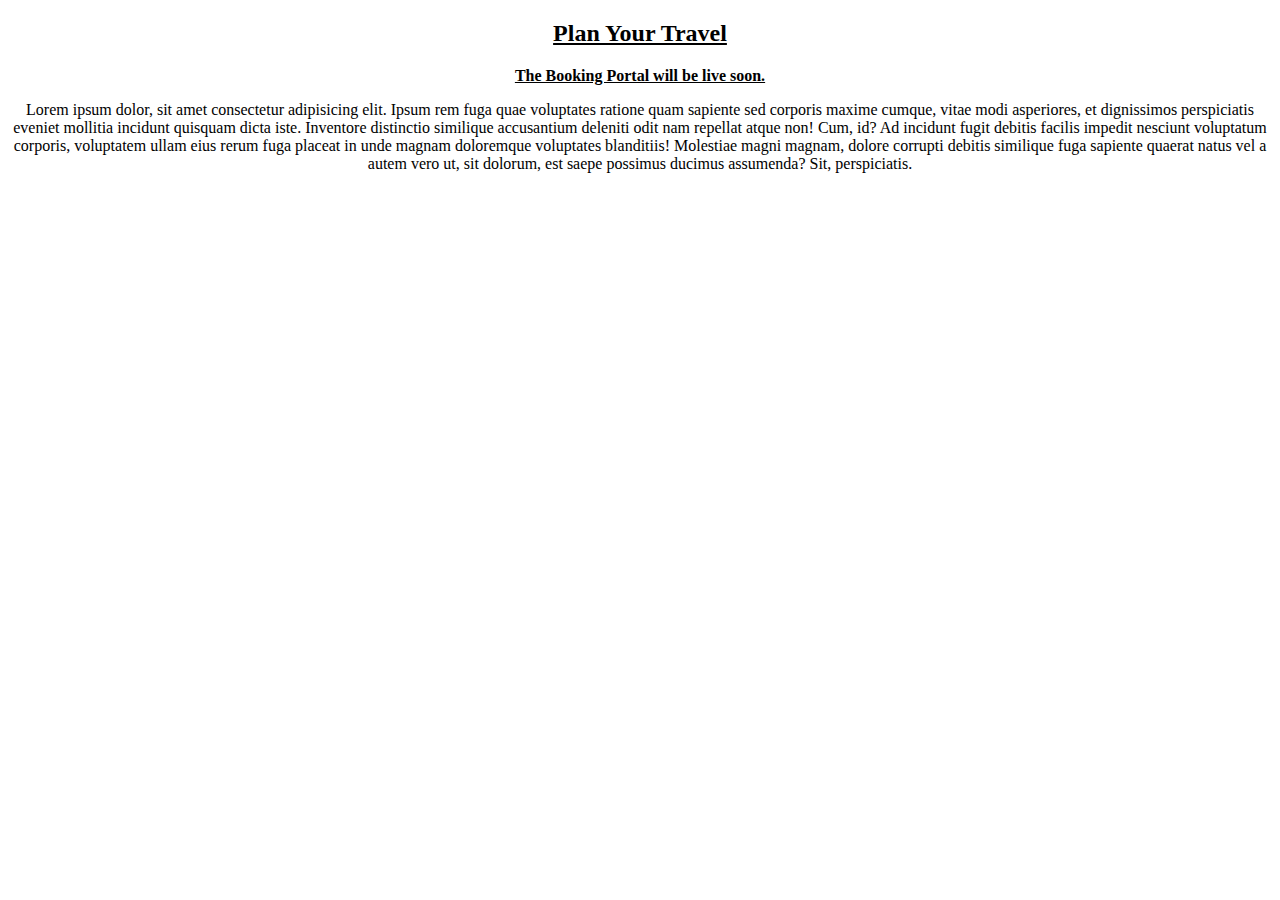
==== book.html @ 0e4f8796 "Add files via upload" ====
<!DOCTYPE html>
<html lang="en">
<head>
    <meta charset="UTF-8">
    <meta http-equiv="X-UA-Compatible" content="IE=edge">
    <meta name="viewport" content="width=device-width, initial-scale=1.0">
    <title>Book Your Flights!</title>
</head>
<body>
    <div class="heading">
        <u>
        <center><b><h2>Plan Your Travel</h2>
        <p>The Booking Portal will be live soon.</p></b></u>
        <p>Lorem ipsum dolor, sit amet consectetur adipisicing elit. Ipsum rem fuga quae voluptates ratione quam sapiente sed corporis maxime cumque, vitae modi asperiores, et dignissimos perspiciatis eveniet mollitia incidunt quisquam dicta iste. Inventore distinctio similique accusantium deleniti odit nam repellat atque non! Cum, id? Ad incidunt fugit debitis facilis impedit nesciunt voluptatum corporis, voluptatem ullam eius rerum fuga placeat in unde magnam doloremque voluptates blanditiis! Molestiae magni magnam, dolore corrupti debitis similique fuga sapiente quaerat natus vel a autem vero ut, sit dolorum, est saepe possimus ducimus assumenda? Sit, perspiciatis.</p></center>
    </div>
</body>
</html>
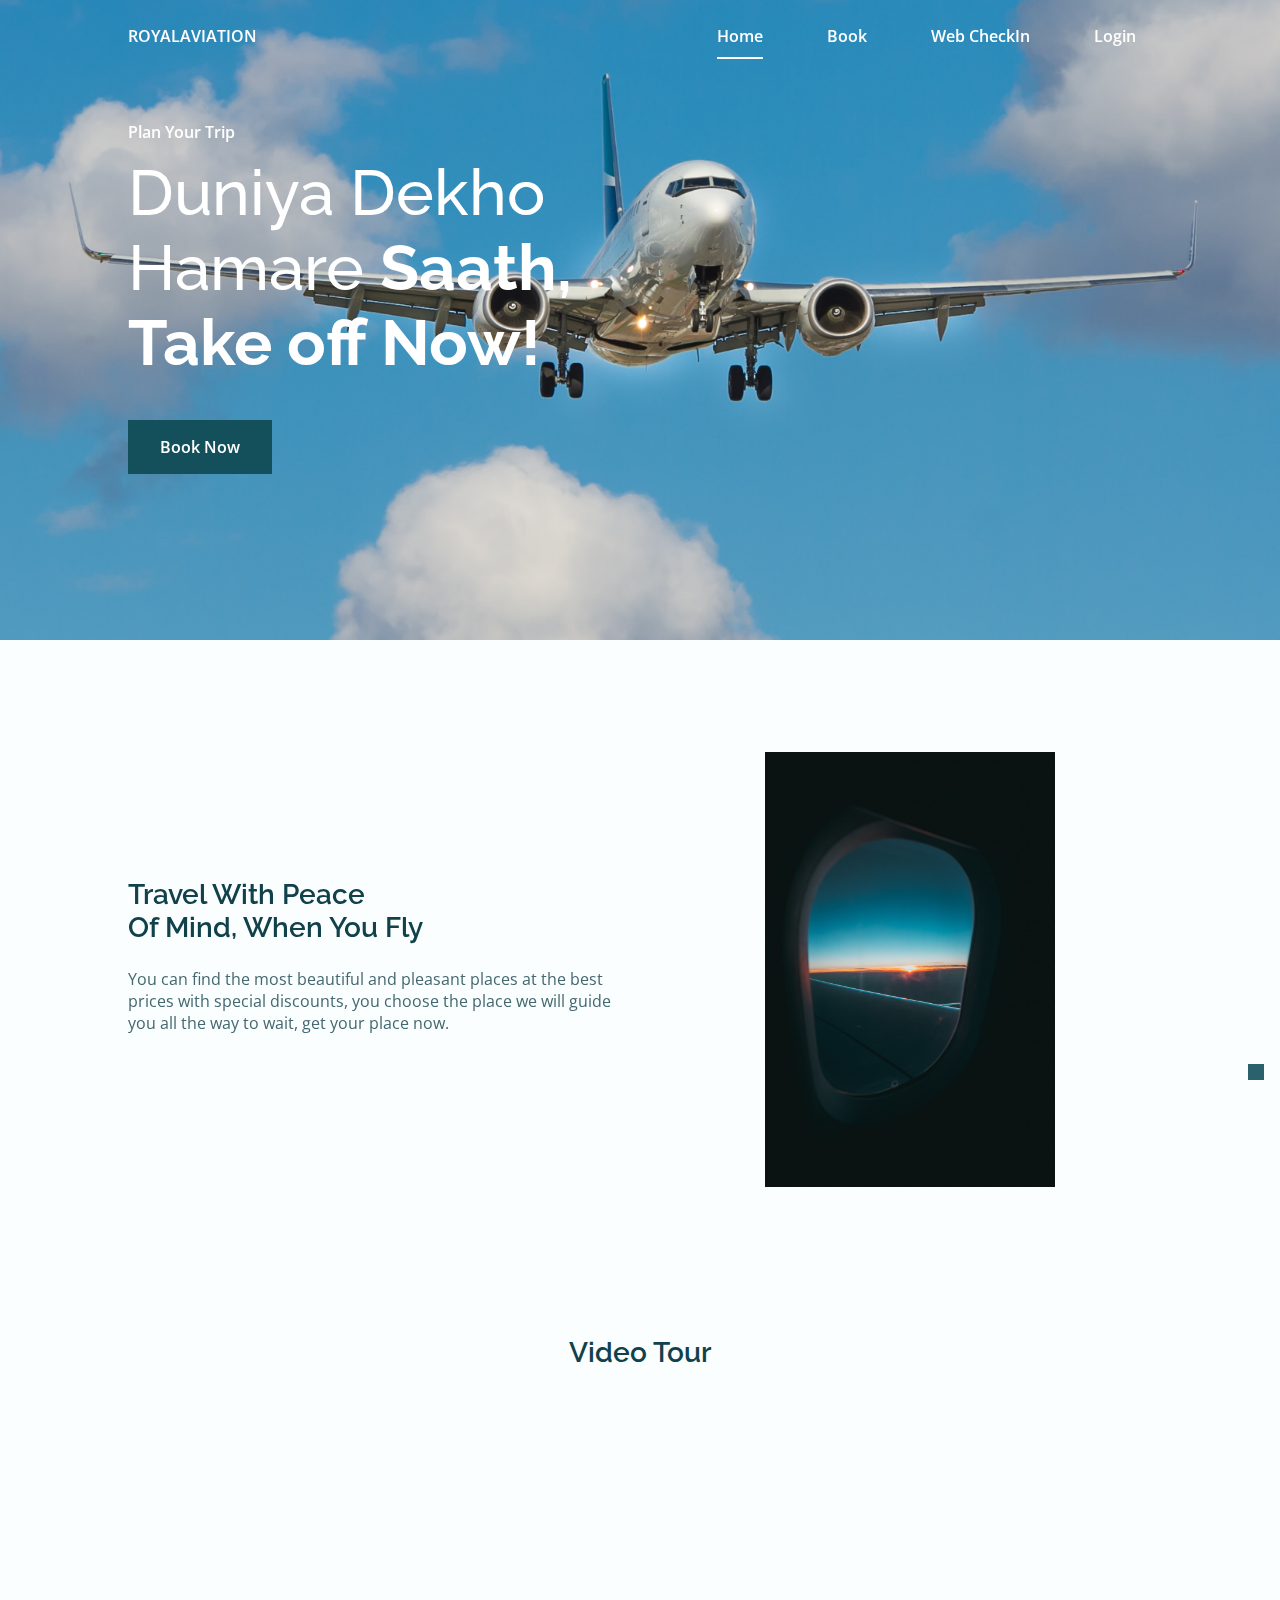
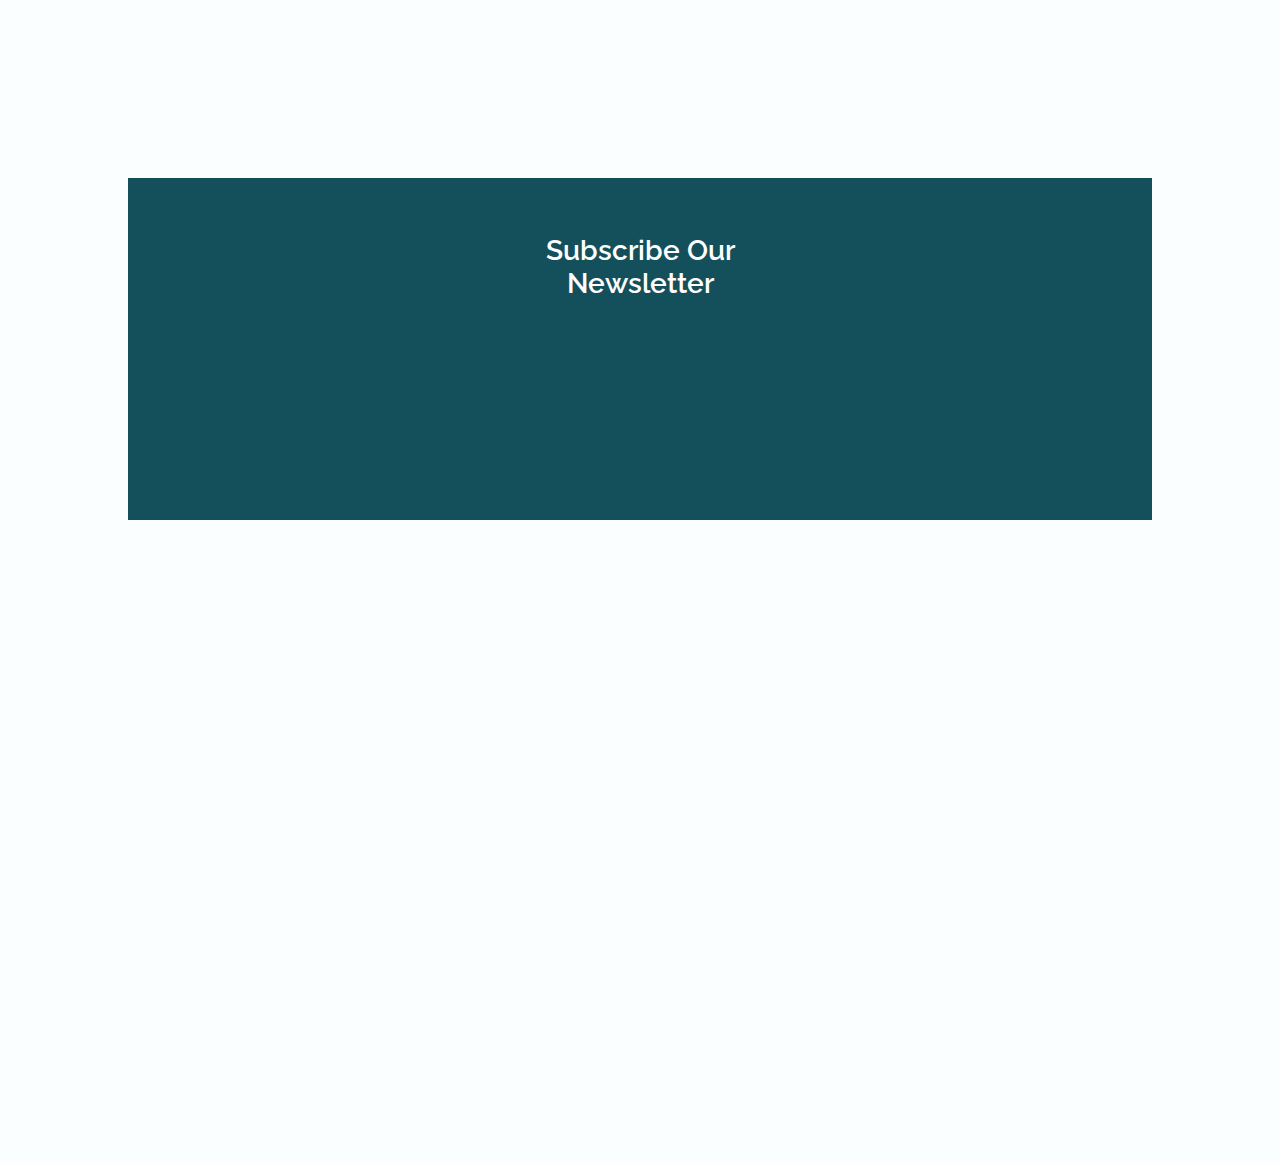
==== commit 2983b857: "Update book.html" ====
--- a/book.html
+++ b/book.html
@@ -1,17 +1,262 @@
 <!DOCTYPE html>
 <html lang="en">
+
 <head>
     <meta charset="UTF-8">
-    <meta http-equiv="X-UA-Compatible" content="IE=edge">
     <meta name="viewport" content="width=device-width, initial-scale=1.0">
-    <title>Book Your Flights!</title>
+
+    <link rel="shortcut icon" href="assets/img/favicon.png" type="image/png">
+
+    <!--=============== REMIXICONS ===============-->
+    <link href="https://cdn.jsdelivr.net/npm/remixicon@2.5.0/fonts/remixicon.css" rel="stylesheet">
+
+    <!--=============== SWIPER CSS ===============-->
+    <link rel="stylesheet" href="assets/css/swiper-bundle.min.css">
+
+    <!--=============== CSS ===============-->
+    <link rel="stylesheet" href="assets/css/styles.css">
+
+    <title>Lean Flying</title>
 </head>
+
 <body>
-    <div class="heading">
-        <u>
-        <center><b><h2>Plan Your Travel</h2>
-        <p>The Booking Portal will be live soon.</p></b></u>
-        <p>Lorem ipsum dolor, sit amet consectetur adipisicing elit. Ipsum rem fuga quae voluptates ratione quam sapiente sed corporis maxime cumque, vitae modi asperiores, et dignissimos perspiciatis eveniet mollitia incidunt quisquam dicta iste. Inventore distinctio similique accusantium deleniti odit nam repellat atque non! Cum, id? Ad incidunt fugit debitis facilis impedit nesciunt voluptatum corporis, voluptatem ullam eius rerum fuga placeat in unde magnam doloremque voluptates blanditiis! Molestiae magni magnam, dolore corrupti debitis similique fuga sapiente quaerat natus vel a autem vero ut, sit dolorum, est saepe possimus ducimus assumenda? Sit, perspiciatis.</p></center>
-    </div>
+    <header class="header" id="header">
+        <nav class="nav container">
+            <a href="index.html" class="nav__logo">ROYALAVIATION</a>
+
+            <div class="nav__menu" id="nav-menu">
+                <ul class="nav__list">
+                    <li class="nav__item">
+                        <a href="#home" class="nav__link active-link">Home</a>
+                    </li>
+                    <li class="nav__item">
+                        <a href="book.html" class="nav__link" target="blank">Book</a>
+                    </li>
+                    <li class="nav__item">
+                        <a href="webcheckin.html" class="nav__link" target="blank">Web CheckIn</a>
+                    </li>
+                    <li class="nav__item">
+                        <a href="login.html" class="nav__link" target="blank">Login</a>
+                    </li>
+                </ul>
+
+                <div class="nav__dark">
+                    <!-- Theme change button -->
+                    <span class="change-theme-name">Dark mode</span>
+                    <i class="ri-moon-line change-theme" id="theme-button"></i>
+                </div>
+
+                <i class="ri-close-line nav__close" id="nav-close"></i>
+            </div>
+
+            <div class="nav__toggle" id="nav-toggle">
+                <i class="ri-function-line"></i>
+            </div>
+        </nav>
+    </header>
+
+    <main class="main">
+        <!--==================== HOME ====================-->
+        <section class="home" id="home">
+            <img src="assets/img/4.jpg" alt="" class="home__img">
+
+            <div class="home__container container grid">
+                <div class="home__data">
+                    <span class="home__data-subtitle">Plan Your Trip</span>
+                    <h1 class="home__data-title">Duniya Dekho <br> Hamare <b>Saath, <br> Take off Now!</b></h1>
+                    <a href="#" class="button">Book Now</a>
+
+                </div>
+            </div>
+            </div>
+        </section>
+
+        <!--==================== ABOUT ====================-->
+        <section class="about section" id="about">
+            <div class="about__container container grid">
+                <div class="about__data">
+                    <h2 class="section__title about__title">Travel With Peace<br>Of Mind, when you fly</h2>
+                    <p class="about__description">You can find the most beautiful and pleasant places at the best
+                        prices with special discounts, you choose the place we will guide you all the way to wait, get
+                        your
+                        place now.
+                    </p>
+                    <!-- <a href="#" class="button">Reserve a place</a> -->
+                </div>
+
+                <div class="about__img">
+                    <div class="about__img-overlay">
+                        <img src="assets/img/12.jpg" alt="" class="about__img-one">
+                    </div>
+
+                    <div class="about__img-overlay">
+                        <img src="assets/img/11.jpg" alt="" class="about__img-two">
+                    </div>
+                </div>
+            </div>
+        </section>
+      
+
+        
+
+        <!--==================== VIDEO ====================-->
+        <section class="video section">
+            <h2 class="section__title">Video Tour</h2>
+
+            <div class="video__container container">
+                <p class="video__description">Touch the Sky with Glory.
+                </p>
+
+                <div class="video__content">
+                    <video id="video-file">
+                        <source src="assets/video/video.mp4" type="video/mp4">
+                    </video>
+
+                    <button class="button button--flex video__button" id="video-button">
+                        <i class="ri-play-line video__button-icon" id="video-icon"></i>
+                    </button>
+                </div>
+            </div>
+        </section>
+       
+
+
+        <!--==================== SUBSCRIBE ====================-->
+        <section class="subscribe section">
+            <div class="subscribe__bg">
+                <div class="subscribe__container container">
+                    <h2 class="section__title subscribe__title">Subscribe Our <br> Newsletter</h2>
+                    <p class="subscribe__description">Subscribe to our newsletter and get a
+                        special 30% discount.
+                    </p>
+
+                    <form action="" class="subscribe__form">
+                        <input type="text" placeholder="Enter email" class="subscribe__input">
+
+                        <button class="button">
+                            Subscribe
+                        </button>
+                    </form>
+                </div>
+            </div>
+        </section>
+
+        <!--==================== SPONSORS ====================-->
+        <section class="sponsor section">
+            <div class="sponsor__container container grid">
+                <div class="sponsor__content">
+                    <img src="assets/img/sponser1.jpg" alt="" class="sponsor__img">
+                </div>
+                <div class="sponsor__content">
+                    <img src="assets/img/sponser2.png" alt="" class="sponsor__img">
+                </div>
+                <div class="sponsor__content">
+                    <img src="assets/img/sponser3.png" alt="" class="sponsor__img">
+                </div>
+                <div class="sponsor__content">
+                    <img src="assets/img/sponser4.png" alt="" class="sponsor__img">
+                </div>
+                <div class="sponsor__content">
+                    <img src="assets/img/sponser5.png" alt="" class="sponsor__img">
+                </div>
+            </div>
+        </section>
+    </main>
+
+    <!--==================== FOOTER ====================-->
+    <footer class="footer section">
+        <div class="footer__container container grid">
+            <div class="footer__content grid">
+                <div class="footer__data">
+                    <h3 class="footer__title">Travel</h3>
+                    <p class="footer__description">Travel you choose the <br> destination,
+                        we offer you the <br> experience.
+                    </p>
+                    <div>
+                        <a href="https://www.facebook.com/" target="_blank" class="footer__social">
+                            <i class="ri-facebook-box-fill"></i>
+                        </a>
+                        <a href="https://twitter.com/" target="_blank" class="footer__social">
+                            <i class="ri-twitter-fill"></i>
+                        </a>
+                        <a href="https://www.instagram.com/" target="_blank" class="footer__social">
+                            <i class="ri-instagram-fill"></i>
+                        </a>
+                        <a href="https://www.youtube.com/" target="_blank" class="footer__social">
+                            <i class="ri-youtube-fill"></i>
+                        </a>
+                    </div>
+                </div>
+
+                <div class="footer__data">
+                    <h3 class="footer__subtitle">About</h3>
+                    <ul>
+                        <li class="footer__item">
+                            <a href="" class="footer__link">About Us</a>
+                        </li>
+                        <li class="footer__item">
+                            <a href="" class="footer__link">Features</a>
+                        </li>
+                        <li class="footer__item">
+                            <a href="" class="footer__link">New & Blog</a>
+                        </li>
+                    </ul>
+                </div>
+
+                <div class="footer__data">
+                    <h3 class="footer__subtitle">Company</h3>
+                    <ul>
+                        <li class="footer__item">
+                            <a href="" class="footer__link">Team</a>
+                        </li>
+                        <li class="footer__item">
+                            <a href="" class="footer__link">Plan y Pricing</a>
+                        </li>
+                        <li class="footer__item">
+                            <a href="" class="footer__link">Become a member</a>
+                        </li>
+                    </ul>
+                </div>
+
+                <div class="footer__data">
+                    <h3 class="footer__subtitle">Support</h3>
+                    <ul>
+                        <li class="footer__item">
+                            <a href="" class="footer__link">FAQs</a>
+                        </li>
+                        <li class="footer__item">
+                            <a href="" class="footer__link">Support Center</a>
+                        </li>
+                        <li class="footer__item">
+                            <a href="" class="footer__link">Contact Us</a>
+                        </li>
+                    </ul>
+                </div>
+            </div>
+
+            <div class="footer__rights">
+                <p class="footer__copy">&#169; 2021 Royalaviation. All rigths reserved.</p>
+                <div class="footer__terms">
+                    <a href="#" class="footer__terms-link">Terms & Agreements</a>
+                    <a href="#" class="footer__terms-link">Privacy Policy</a>
+                </div>
+            </div>
+        </div>
+    </footer>
+
+    <!--========== SCROLL UP ==========-->
+    <a href="#" class="scrollup" id="scroll-up">
+        <i class="ri-arrow-up-line scrollup__icon"></i>
+    </a>
+
+    <!--=============== SCROLL REVEAL===============-->
+    <script src="assets/js/scrollreveal.min.js"></script>
+
+    <!--=============== SWIPER JS ===============-->
+    <script src="assets/js/swiper-bundle.min.js"></script>
+
+    <!--=============== MAIN JS ===============-->
+    <script src="assets/js/main.js"></script>
 </body>
-</html>+
+</html>
--- a/assets/css/styles.css
+++ b/assets/css/styles.css
@@ -0,0 +1,1046 @@
+/*63, 224,last */
+
+/*=============== GOOGLE FONTS ===============*/
+@import url("https://fonts.googleapis.com/css2?family=Open+Sans:wght@400;600&family=Raleway:wght@500;600;700&display=swap");
+
+/*=============== VARIABLES CSS ===============*/
+:root {
+  --header-height: 3rem;
+
+  /*========== Colors ==========*/
+  /* Change favorite color to match images */
+  /*Green dark 190 - Green 171 - Grren Blue 200*/
+  --hue-color: 190;
+
+  /* HSL color mode */
+  --first-color: hsl(var(--hue-color), 64%, 22%);
+  --first-color-second: hsl(var(--hue-color), 64%, 22%);
+  --first-color-alt: hsl(var(--hue-color), 64%, 15%);
+  --title-color: hsl(var(--hue-color), 64%, 18%);
+  --text-color: hsl(var(--hue-color), 24%, 35%);
+  --text-color-light: hsl(var(--hue-color), 8%, 60%);
+  --input-color: hsl(var(--hue-color), 24%, 97%);
+  --body-color: hsl(var(--hue-color), 100%, 99%);
+  --white-color: #FFF;
+  --scroll-bar-color: hsl(var(--hue-color), 12%, 90%);
+  --scroll-thumb-color: hsl(var(--hue-color), 12%, 75%);
+
+  /*========== Font and typography ==========*/
+  --body-font: 'Open Sans', sans-serif;
+  --title-font: 'Raleway', sans-serif;
+  --biggest-font-size: 2.5rem;
+  --h1-font-size: 1.5rem;
+  --h2-font-size: 1.25rem;
+  --h3-font-size: 1rem;
+  --normal-font-size: .938rem;
+  --small-font-size: .813rem;
+  --smaller-font-size: .75rem;
+
+  /*========== Font weight ==========*/
+  --font-medium: 500;
+  --font-semi-bold: 600;
+
+  /*========== Margenes Bottom ==========*/
+  --mb-0-25: .25rem;
+  --mb-0-5: .5rem;
+  --mb-0-75: .75rem;
+  --mb-1: 1rem;
+  --mb-1-25: 1.25rem;
+  --mb-1-5: 1.5rem;
+  --mb-2: 2rem;
+  --mb-2-5: 2.5rem;
+
+  /*========== z index ==========*/
+  --z-tooltip: 10;
+  --z-fixed: 100;
+
+  /*========== Hover overlay ==========*/
+  --img-transition: .3s;
+  --img-hidden: hidden;
+  --img-scale: scale(1.1);
+}
+
+@media screen and (min-width: 968px) {
+  :root {
+    --biggest-font-size: 4rem;
+    --h1-font-size: 2.25rem;
+    --h2-font-size: 1.75rem;
+    --h3-font-size: 1.25rem;
+    --normal-font-size: 1rem;
+    --small-font-size: .875rem;
+    --smaller-font-size: .813rem;
+  }
+}
+
+/*========== Variables Dark theme ==========*/
+body.dark-theme {
+  --first-color-second: hsl(var(--hue-color), 54%, 12%);
+  --title-color: hsl(var(--hue-color), 24%, 95%);
+  --text-color: hsl(var(--hue-color), 8%, 75%);
+  --input-color: hsl(var(--hue-color), 29%, 16%);
+  --body-color: hsl(var(--hue-color), 29%, 12%);
+  --scroll-bar-color: hsl(var(--hue-color), 12%, 48%);
+  --scroll-thumb-color: hsl(var(--hue-color), 12%, 36%);
+}
+
+/*========== Button Dark/Light ==========*/
+.nav__dark {
+  display: flex;
+  align-items: center;
+  column-gap: 2rem;
+  position: absolute;
+  left: 3rem;
+  bottom: 4rem;
+}
+
+.change-theme, .change-theme-name {
+  color: var(--text-color);
+}
+
+.change-theme {
+  cursor: pointer;
+  font-size: 1rem;
+}
+
+.change-theme-name {
+  font-size: var(--small-font-size);
+}
+
+/*=============== BASE ===============*/
+* {
+  box-sizing: border-box;
+  padding: 0;
+  margin: 0;
+}
+
+html {
+  scroll-behavior: smooth;
+}
+
+body {
+  margin: var(--header-height) 0 0 0;
+  font-family: var(--body-font);
+  font-size: var(--normal-font-size);
+  background-color: var(--body-color);
+  color: var(--text-color);
+}
+
+h1, h2, h3 {
+  color: var(--title-color);
+  font-weight: var(--font-semi-bold);
+  font-family: var(--title-font);
+}
+
+ul {
+  list-style: none;
+}
+
+a {
+  text-decoration: none;
+}
+
+img,
+video {
+  max-width: 100%;
+  height: auto;
+}
+
+button,
+input {
+  border: none;
+  font-family: var(--body-font);
+  font-size: var(--normal-font-size);
+}
+
+button {
+  cursor: pointer;
+}
+
+input {
+  outline: none;
+}
+
+.main {
+  overflow-x: hidden;
+}
+
+/*=============== REUSABLE CSS CLASSES ===============*/
+.section {
+  padding: 4.5rem 0 2.5rem;
+}
+
+.section__title {
+  font-size: var(--h2-font-size);
+  color: var(--title-color);
+  text-align: center;
+  text-transform: capitalize;
+  margin-bottom: var(--mb-2);
+}
+
+.container {
+  max-width: 968px;
+  margin-left: var(--mb-1);
+  margin-right: var(--mb-1);
+}
+
+.grid {
+  display: grid;
+  gap: 1.5rem;
+}
+
+/*=============== HEADER ===============*/
+.header {
+  width: 100%;
+  position: fixed;
+  top: 0;
+  left: 0;
+  z-index: var(--z-fixed);
+  background-color: transparent;
+}
+
+/*=============== NAV ===============*/
+.nav {
+  height: var(--header-height);
+  display: flex;
+  justify-content: space-between;
+  align-items: center;
+}
+
+.nav__logo, .nav__toggle {
+  color: var(--white-color);
+}
+
+.nav__logo {
+  font-weight: var(--font-semi-bold);
+}
+
+.nav__toggle {
+  font-size: 1.2rem;
+  cursor: pointer;
+}
+
+.nav__menu {
+  position: relative;
+}
+
+@media screen and (max-width: 767px) {
+  .nav__menu {
+    position: fixed;
+    background-color: var(--body-color);
+    top: 0;
+    right: -100%;
+    width: 70%;
+    height: 100%;
+    box-shadow: -1px 0 4px rgba(14, 55, 63, 0.15);
+    padding: 3rem;
+    transition: .4s;
+  }
+}
+
+.nav__list {
+  display: flex;
+  flex-direction: column;
+  row-gap: 2.5rem;
+}
+
+.nav__link {
+  color: var(--text-color-light);
+  font-weight: var(--font-semi-bold);
+  text-transform: uppercase;
+}
+
+.nav__link:hover {
+  color: var(--text-color);
+}
+
+.nav__close {
+  position: absolute;
+  top: .75rem;
+  right: 1rem;
+  font-size: 1.5rem;
+  color: var(--title-color);
+  cursor: pointer;
+}
+
+/* show menu */
+.show-menu {
+  right: 0;
+}
+
+/* Change background header */
+.scroll-header {
+  background-color: var(--body-color);
+  box-shadow: 0 0 4px rgba(14, 55, 63, 0.15);
+}
+
+.scroll-header .nav__logo,
+.scroll-header .nav__toggle {
+  color: var(--title-color);
+}
+
+/* Active link */
+.active-link {
+  position: relative;
+  color: var(--title-color);
+}
+
+.active-link::before {
+  content: '';
+  position: absolute;
+  background-color: var(--title-color);
+  width: 100%;
+  height: 2px;
+  bottom: -.75rem;
+  left: 0;
+}
+
+/*=============== HOME ===============*/
+.home__img {
+  position: absolute;
+  top: 0;
+  left: 0;
+  width: 100%;
+  height: 100vh;
+  object-fit: cover;
+  object-position: 83%;
+}
+
+.home__container {
+  position: relative;
+  height: calc(100vh - var(--header-height));
+  align-content: center;
+  row-gap: 3rem;
+}
+
+.home__data-subtitle, 
+.home__data-title, 
+.home__social-link, 
+.home__info {
+  color: var(--white-color);
+}
+
+.home__data-subtitle {
+  display: block;
+  font-weight: var(--font-semi-bold);
+  margin-bottom: var(--mb-0-75);
+}
+
+.home__data-title {
+  font-size: var(--biggest-font-size);
+  font-weight: var(--font-medium);
+  margin-bottom: var(--mb-2-5);
+}
+
+.home__social {
+  display: flex;
+  flex-direction: column;
+  row-gap: 1.5rem;
+}
+
+.home__social-link {
+  font-size: 1.2rem;
+  width: max-content;
+}
+
+.home__info {
+  background-color: var(--first-color);
+  display: flex;
+  padding: 1.5rem 1rem;
+  align-items: center;
+  column-gap: .5rem;
+  position: absolute;
+  right: 0;
+  bottom: 1rem;
+  width: 228px;
+}
+
+.home__info-title {
+  display: block;
+  font-size: var(--small-font-size);
+  font-weight: var(--font-semi-bold);
+  margin-bottom: var(--mb-0-75);
+}
+
+.home__info-button {
+  font-size: var(--smaller-font-size);
+}
+
+.home__info-overlay {
+  overflow: var(--img-hidden);
+}
+
+.home__info-img {
+  width: 145px;
+  transition: var(--img-transition);
+}
+
+.home__info-img:hover {
+  transform: var(--img-scale);
+}
+
+/*=============== BUTTONS ===============*/
+.button {
+  display: inline-block;
+  background-color: var(--first-color);
+  color: var(--white-color);
+  padding: 1rem 2rem;
+  font-weight: var(--font-semi-bold);
+  transition: .3s;
+}
+
+.button:hover {
+  background-color: var(--first-color-alt);
+}
+
+.button--flex {
+  display: flex;
+  align-items: center;
+  column-gap: .25rem;
+}
+
+.button--link {
+  background: none;
+  padding: 0;
+}
+
+.button--link:hover {
+  background: none;
+}
+
+/*=============== ABOUT ===============*/
+.about__data {
+  text-align: center;
+}
+
+.about__container {
+  row-gap: 2.5rem;
+}
+
+.about__description {
+  margin-bottom: var(--mb-2);
+}
+
+.about__img {
+  display: flex;
+  column-gap: 1rem;
+  align-items: center;
+  justify-content: center;
+}
+
+.about__img-overlay {
+  overflow: var(--img-hidden);
+}
+
+.about__img-one {
+  width: 130px;
+}
+
+.about__img-two {
+  width: 180px;
+}
+
+.about__img-one, 
+.about__img-two {
+  transition: var(--img-transition);
+}
+
+.about__img-one:hover, 
+.about__img-two:hover {
+  transform: var(--img-scale);
+}
+
+/*=============== DISCOVER ===============*/
+.discover__card {
+  position: relative;
+  width: 200px;
+  overflow: var(--img-hidden);
+}
+
+.discover__data {
+  position: absolute;
+  bottom: 1.5rem;
+  left: 1rem;
+}
+
+.discover__title, 
+.discover__description {
+  color: var(--white-color);
+}
+
+.discover__title {
+  font-size: var(--h3-font-size);
+  margin-bottom: var(--mb-0-25);
+}
+
+.discover__description {
+  display: block;
+  font-size: var(--smaller-font-size);
+}
+
+.discover__img {
+  transition: var(--img-transition);
+}
+
+.discover__img:hover {
+  transform: var(--img-scale);
+}
+
+.swiper-container-3d .swiper-slide-shadow-left,
+.swiper-container-3d .swiper-slide-shadow-right {
+  background-image: none;
+}
+
+/*=============== EXPERIENCE ===============*/
+.experience__container {
+  row-gap: 2.5rem;
+  justify-content: center;
+  justify-items: center;
+}
+
+.experience__content {
+  grid-template-columns: repeat(3, 1fr);
+  column-gap: 1rem;
+  justify-items: center;
+  padding: 0 2rem;
+}
+
+.experience__number {
+  font-size: var(--h2-font-size);
+  font-weight: var(--font-semi-bold);
+  margin-bottom: var(--mb-0-5);
+}
+
+.experience__description {
+  font-size: var(--small-font-size);
+}
+
+.experience__img {
+  position: relative;
+  padding-bottom: 2rem;
+}
+
+.experience__img-one, 
+.experience__img-two {
+  transition: var(--img-transition);
+}
+
+.experience__img-one:hover, 
+.experience__img-two:hover {
+  transform: var(--img-scale);
+}
+
+.experience__overlay {
+  overflow: var(--img-hidden);
+}
+
+.experience__overlay:nth-child(1) {
+  width: 263px;
+  margin-right: 2rem;
+}
+
+.experience__overlay:nth-child(2) {
+  width: 120px;
+  position: absolute;
+  top: 2rem;
+  right: 0;
+}
+
+/*=============== VIDEO ===============*/
+.video__container {
+  padding-bottom: 1rem;
+}
+
+.video__description {
+  text-align: center;
+  margin-bottom: var(--mb-2-5);
+}
+
+.video__content {
+  position: relative;
+}
+
+.video__button {
+  position: absolute;
+  right: 1rem;
+  bottom: -1rem;
+  padding: 1rem 1.5rem;
+}
+
+.video__button-icon {
+  font-size: 1.2rem;
+}
+
+/*=============== PLACES ===============*/
+.place__card, .place__img {
+  height: 230px;
+}
+
+.place__container {
+  grid-template-columns: repeat(2, max-content);
+  justify-content: center;
+}
+
+.place__card {
+  position: relative;
+  overflow: var(--img-hidden);
+}
+
+.place__card:hover .place__img {
+  transform: var(--img-scale);
+}
+
+.place__img {
+  transition: var(--img-transition);
+}
+
+.place__content, .place__title {
+  color: var(--white-color);
+}
+
+.place__content {
+  position: absolute;
+  top: 0;
+  left: 0;
+  width: 100%;
+  height: 100%;
+  display: flex;
+  flex-direction: column;
+  justify-content: space-between;
+  padding: .75rem .75rem 1rem;
+}
+
+.place__rating {
+  align-self: flex-end;
+  display: flex;
+  align-items: center;
+}
+
+.place__rating-icon {
+  font-size: .75rem;
+  margin-right: var(--mb-0-25);
+}
+
+.place__rating-number {
+  font-size: var(--small-font-size);
+}
+
+.place__subtitle, .place__price {
+  display: block;
+}
+
+.place__title {
+  font-size: var(--h3-font-size);
+  margin-bottom: var(--mb-0-25);
+}
+
+.place__subtitle {
+  font-size: var(--smaller-font-size);
+  margin-bottom: var(--mb-1-25);
+}
+
+.place__button {
+  position: absolute;
+  right: 0;
+  bottom: 0;
+  padding: .75rem 1rem;
+}
+
+/*=============== SUBSCRIBE ===============*/
+.subscribe__bg {
+  background-color: var(--first-color-second);
+  padding: 2.5rem 0;
+}
+
+.subscribe__title, 
+.subscribe__description {
+  color: var(--white-color);
+}
+
+.subscribe__description {
+  text-align: center;
+  margin-bottom: var(--mb-2-5);
+}
+
+.subscribe__form {
+  background-color: var(--input-color);
+  padding: .5rem;
+  display: flex;
+  justify-content: space-between;
+}
+
+.subscribe__input {
+  width: 70%;
+  padding-right: .5rem;
+  background-color: var(--input-color);
+  color: var(--text-color);
+}
+
+.subscribe__input::placeholder {
+  color: var(--text-color);
+}
+
+/*=============== SPONSORS ===============*/
+.sponsor__container {
+  grid-template-columns: repeat(auto-fit, minmax(110px, 1fr));
+  justify-items: center;
+  row-gap: 3.5rem;
+}
+
+.sponsor__content:hover .sponsor__img {
+  filter: invert(0.5);
+}
+
+.sponsor__img {
+  width: 90px;
+  filter: invert(0.7);
+  transition: var(--img-transition);
+}
+
+/*=============== FOOTER ===============*/
+.footer__container {
+  row-gap: 5rem;
+}
+
+.footer__content {
+  grid-template-columns: repeat(auto-fit, minmax(220px, 1fr));
+  row-gap: 2rem;
+}
+
+.footer__title, 
+.footer__subtitle {
+  font-size: var(--h3-font-size);
+}
+
+.footer__title {
+  margin-bottom: var(--mb-0-5);
+}
+
+.footer__description {
+  margin-bottom: var(--mb-2);
+}
+
+.footer__social {
+  font-size: 1.25rem;
+  color: var(--title-color);
+  margin-right: var(--mb-1-25);
+}
+
+.footer__subtitle {
+  margin-bottom: var(--mb-1);
+}
+
+.footer__item {
+  margin-bottom: var(--mb-0-75);
+}
+
+.footer__link {
+  color: var(--text-color);
+}
+
+.footer__link:hover {
+  color: var(--title-color);
+}
+
+.footer__rights {
+  display: flex;
+  flex-direction: column;
+  row-gap: 1.5rem;
+  text-align: center;
+}
+
+.footer__copy, .footer__terms-link {
+  font-size: var(--small-font-size);
+  color: var(--text-color-light);
+}
+
+.footer__terms {
+  display: flex;
+  column-gap: 1.5rem;
+  justify-content: center;
+}
+
+.footer__terms-link:hover {
+  color: var(--text-color);
+}
+
+/*========== SCROLL UP ==========*/
+.scrollup {
+  position: fixed;
+  right: 1rem;
+  bottom: -20%;
+  background-color: var(--first-color);
+  padding: .5rem;
+  display: flex;
+  opacity: .9;
+  z-index: var(--z-tooltip);
+  transition: .4s;
+}
+
+.scrollup:hover {
+  background-color: var(--first-color-alt);
+  opacity: 1;
+}
+
+.scrollup__icon {
+  color: var(--white-color);
+  font-size: 1.2rem;
+}
+
+/* Show scroll */
+.show-scroll {
+  bottom: 5rem;
+}
+
+/*=============== SCROLL BAR ===============*/
+::-webkit-scrollbar {
+  width: .60rem;
+  background-color: var(--scroll-bar-color);
+}
+
+::-webkit-scrollbar-thumb {
+  background-color: var(--scroll-thumb-color);
+}
+
+::-webkit-scrollbar-thumb:hover {
+  background-color: var(--text-color-light);
+}
+
+/*=============== MEDIA QUERIES ===============*/
+/* For small devices */
+@media screen and (max-width: 340px) {
+  .place__container {
+    grid-template-columns: max-content;
+    justify-content: center;
+  }
+  .experience__content {
+    padding: 0;
+  }
+  .experience__overlay:nth-child(1) {
+    width: 190px;
+  }
+  .experience__overlay:nth-child(2) {
+    width: 80px;
+  }
+  .home__info {
+    width: 190px;
+    padding: 1rem;
+  }
+  .experience__img,
+  .video__container {
+    padding: 0;
+  }
+}
+
+/* For medium devices */
+@media screen and (min-width: 568px) {
+  .video__container {
+    display: grid;
+    grid-template-columns: .6fr;
+    justify-content: center;
+  }
+  .place__container {
+    grid-template-columns: repeat(3, max-content);
+  }
+  .subscribe__form {
+    width: 470px;
+    margin: 0 auto;
+  }
+}
+
+@media screen and (min-width: 768px) {
+  body {
+    margin: 0;
+  }
+  .nav {
+    height: calc(var(--header-height) + 1.5rem);
+  }
+  .nav__link {
+    color: var(--white-color);
+    text-transform: initial;
+  }
+  .nav__link:hover {
+    color: var(--white-color);
+  }
+  .nav__dark {
+    position: initial;
+  }
+  .nav__menu {
+    display: flex;
+    column-gap: 1rem;
+  }
+  .nav__list {
+    flex-direction: row;
+    column-gap: 4rem;
+  }
+  .nav__toggle, .nav__close {
+    display: none;
+  }
+  .change-theme-name {
+    display: none;
+  }
+  .change-theme {
+    color: var(--white-color);
+  }
+  .active-link::before {
+    background-color: var(--white-color);
+  }
+  .scroll-header .nav__link {
+    color: var(--text-color);
+  }
+  .scroll-header .active-link {
+    color: var(--title-color);
+  }
+  .scroll-header .active-link::before {
+    background-color: var(--title-color);
+  }
+  .scroll-header .change-theme {
+    color: var(--text-color);
+  }
+  .section {
+    padding: 7rem 0 2rem;
+  }
+  .home__container {
+    height: 100vh;
+    grid-template-rows: 1.8fr .5fr;
+  }
+  .home__data {
+    align-self: flex-end;
+  }
+  .home__social {
+    flex-direction: row;
+    align-self: flex-end;
+    margin-bottom: 3rem;
+    column-gap: 2.5rem;
+  }
+  .home__info {
+    bottom: 3rem;
+  }
+  .about__container {
+    grid-template-columns: repeat(2, 1fr);
+    align-items: center;
+  }
+  .about__data, .about__title {
+    text-align: initial;
+  }
+  .about__title {
+    margin-bottom: var(--mb-1-5);
+  }
+  .about__description {
+    margin-bottom: var(--mb-2);
+  }
+  .discover__container {
+    width: 610px;
+    margin-left: auto;
+    margin-right: auto;
+  }
+  .discover__container,
+  .place__container {
+    padding-top: 2rem;
+  }
+  .experience__overlay:nth-child(1) {
+    width: 363px;
+    margin-right: 4rem;
+  }
+  .experience__overlay:nth-child(2) {
+    width: 160px;
+  }
+  .subscribe__bg {
+    background: none;
+    padding: 0;
+  }
+  .subscribe__container {
+    background-color: var(--first-color-second);
+    padding: 3.5rem 0;
+  }
+  .subscribe__input {
+    padding: 0 .5rem;
+  }
+  .footer__rights {
+    flex-direction: row;
+    justify-content: space-between;
+  }
+}
+
+/* For large devices */
+@media screen and (min-width: 1024px) {
+  .container {
+    margin-left: auto;
+    margin-right: auto;
+  }
+  .home__container {
+    grid-template-rows: 2fr .5fr;
+  }
+  .home__info {
+    width: 328px;
+    grid-template-columns: 1fr 2fr;
+    column-gap: 2rem;
+  }
+  .home__info-title {
+    font-size: var(--normal-font-size);
+  }
+  .home__info-img {
+    width: 240px;
+  }
+  .about__img-one {
+    width: 230px;
+  }
+  .about__img-two {
+    width: 290px;
+  }
+  .discover__card {
+    width: 237px;
+  }
+  .discover__container {
+    width: 700px;
+  }
+  .discover__data {
+    left: 1.5rem;
+    bottom: 2rem;
+  }
+  .discover__title {
+    font-size: var(--h2-font-size);
+  }
+  .experience__content {
+    margin: var(--mb-1) 0;
+    column-gap: 3.5rem;
+  }
+  .experience__overlay:nth-child(1) {
+    width: 463px;
+    margin-right: 7rem;
+  }
+  .experience__overlay:nth-child(2) {
+    width: 220px;
+    top: 3rem;
+  }
+  .video__container {
+    grid-template-columns: .7fr;
+  }
+  .video__description {
+    padding: 0 8rem;
+  }
+  .place__container {
+    gap: 3rem 2rem;
+  }
+  .place__card, .place__img {
+    height: 263px;
+  }
+  .footer__content {
+    justify-items: center;
+  }
+}
+
+@media screen and (min-width: 1200px) {
+  .container {
+    max-width: 1024px;
+  }
+}
+
+/* For tall screens on mobiles y desktop*/
+@media screen and (min-height: 721px) {
+  body {
+    margin: 0;
+  }
+  .home__container, .home__img {
+    height: 640px;
+  }
+}
